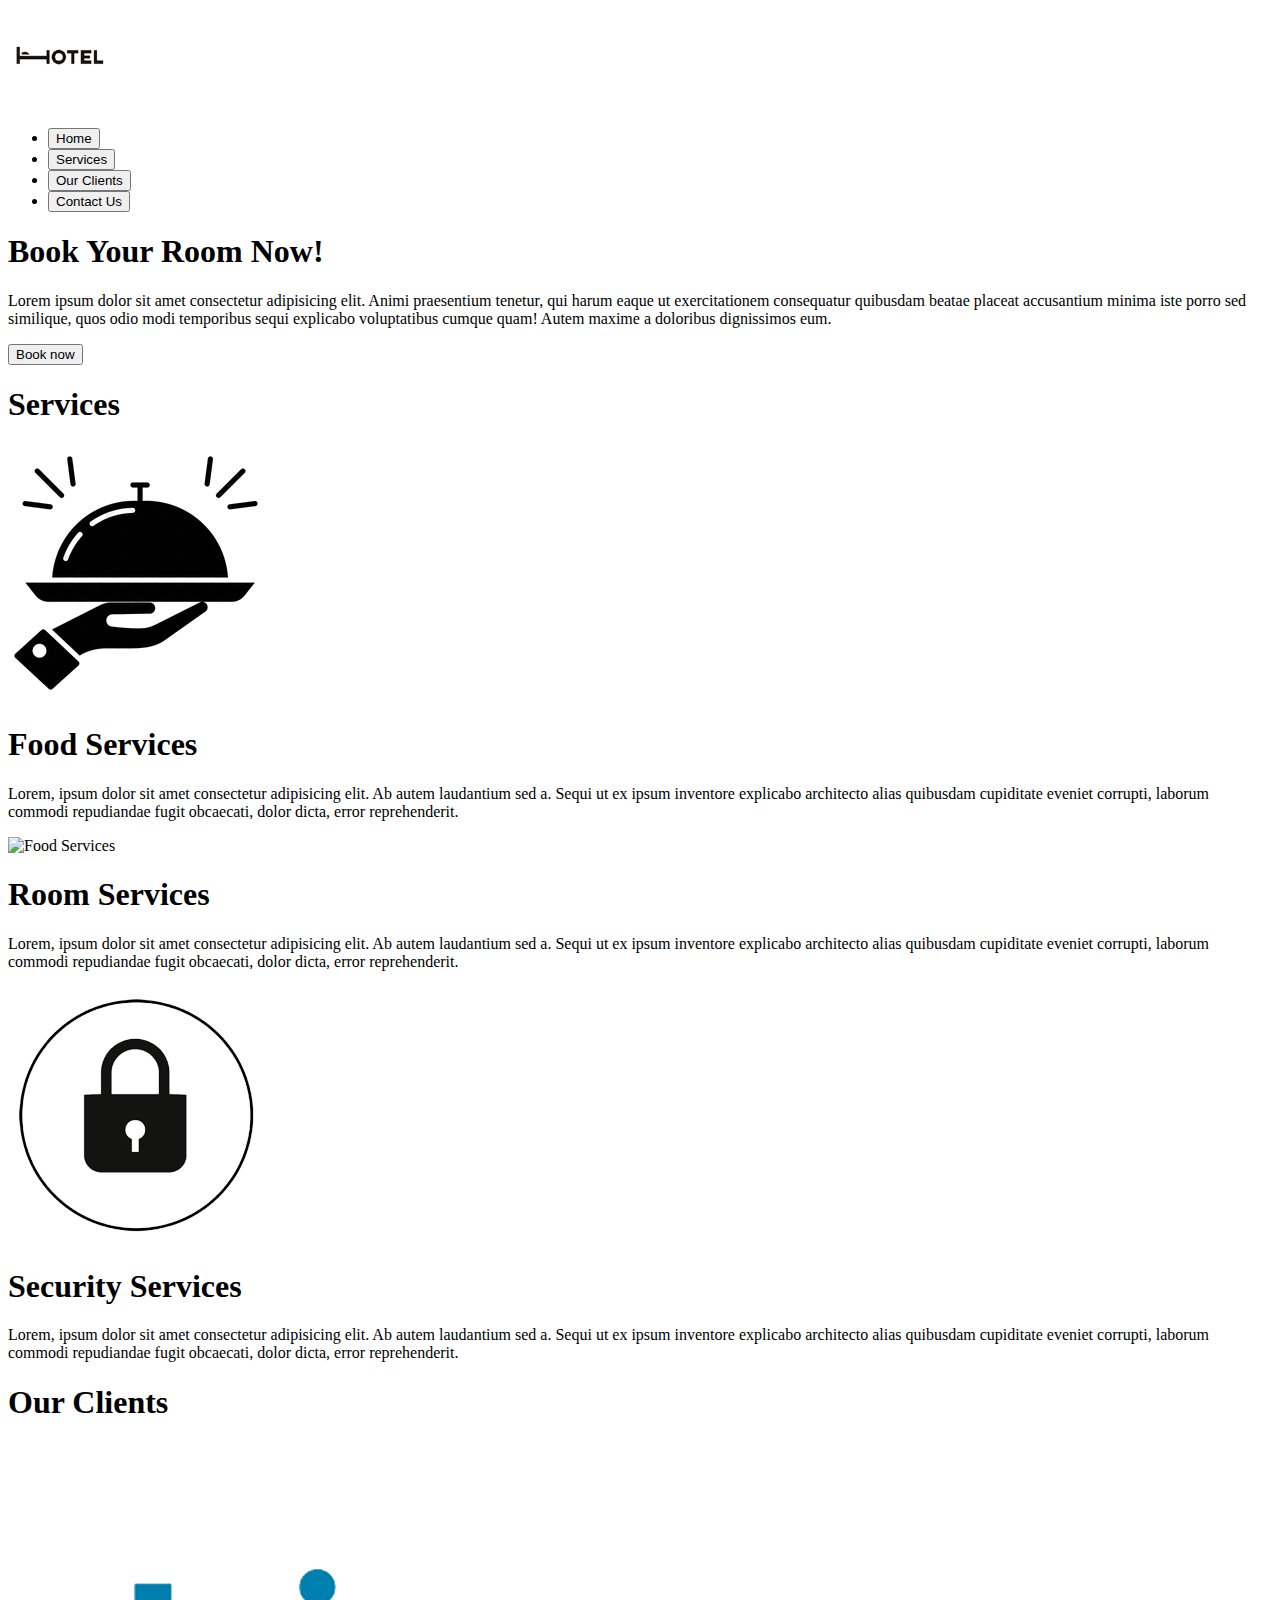
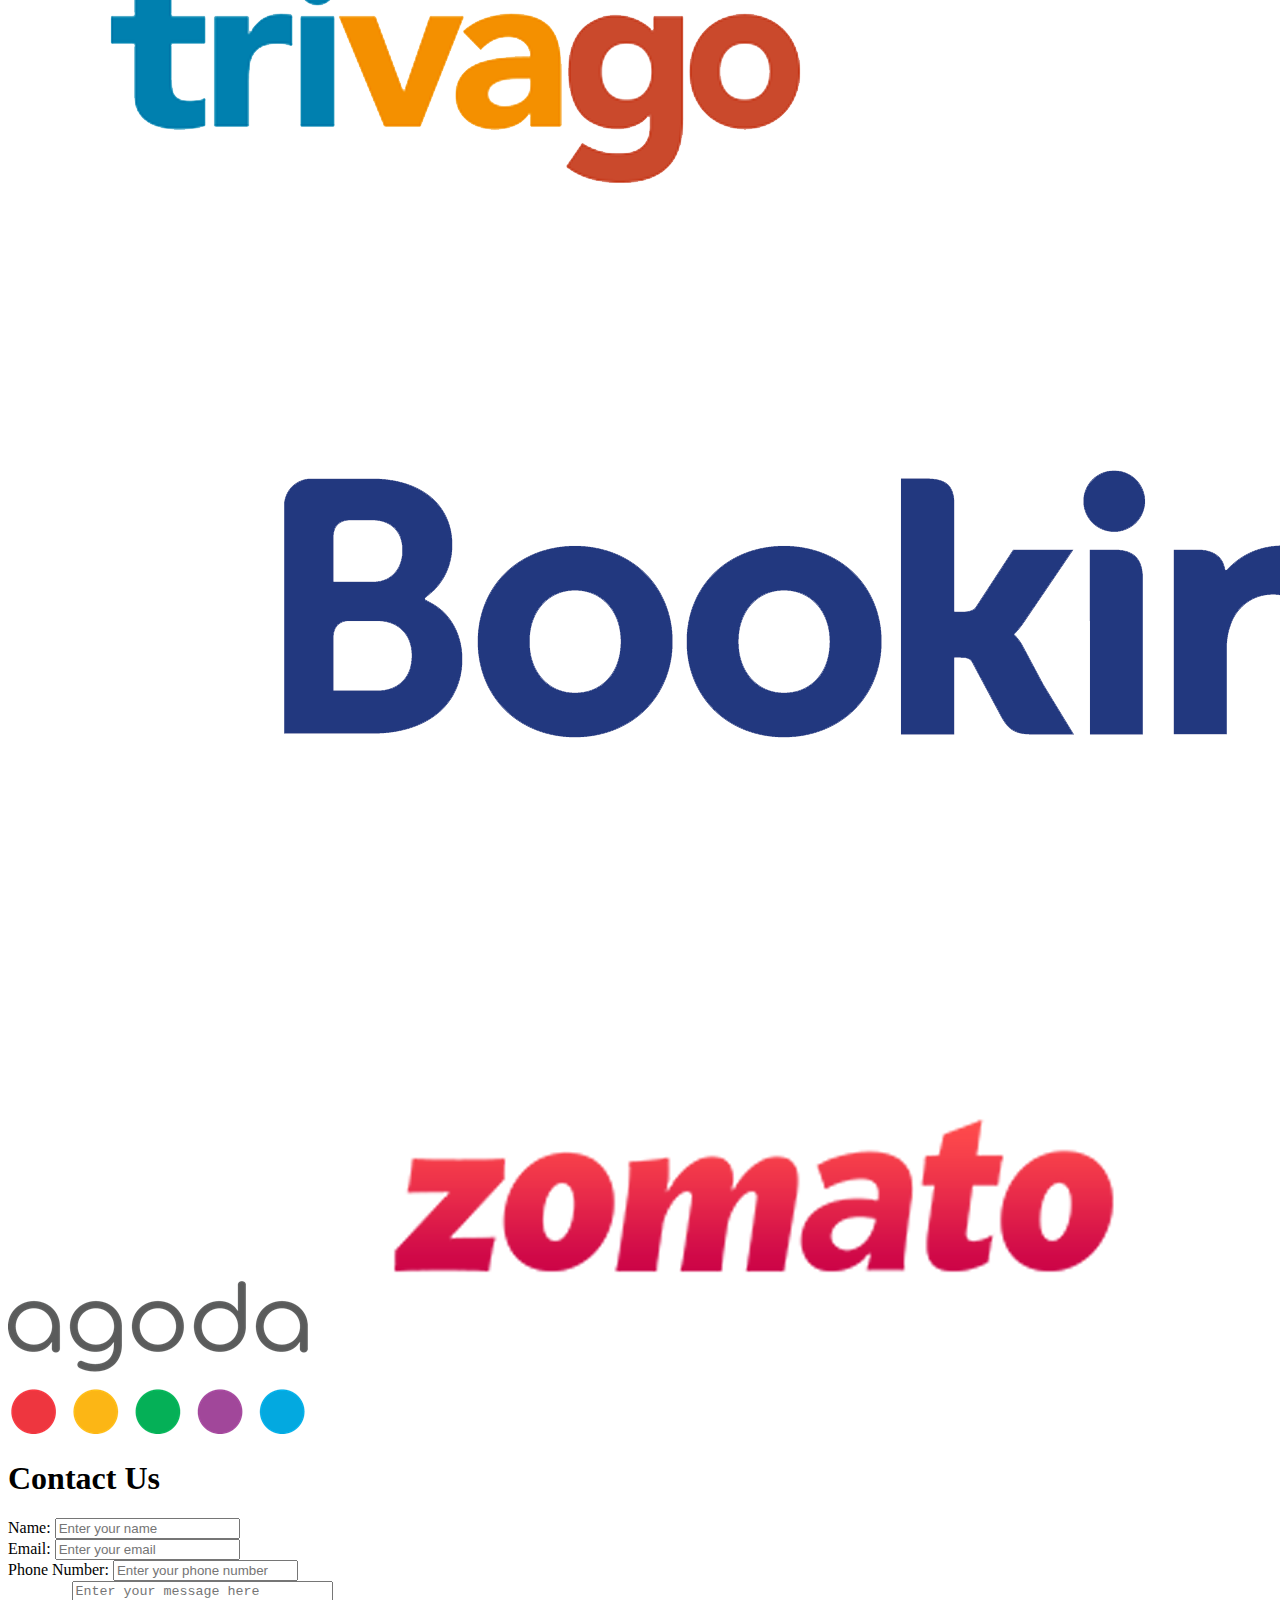
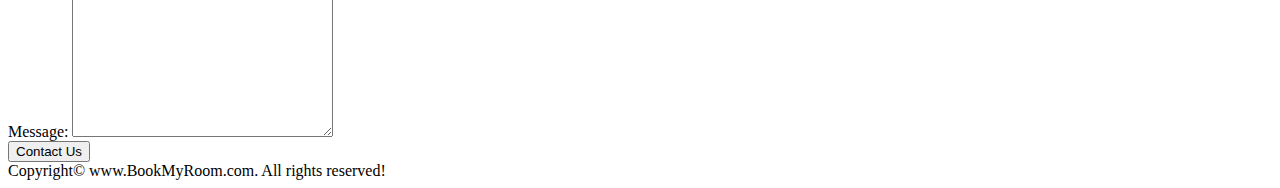
==== index.html @ e875ea50 "first commit" ====
<!DOCTYPE html>
<html lang="en">

<head>
    <meta charset="UTF-8">
    <meta name="viewport" content="width=device-width, initial-scale=1.0">
    <title>Book your room now! - BookMyRoom.com</title>
    <!-- Adding CSS -->
    <link rel="stylesheet" href="Css/style.css">
    <link rel="stylesheet" media="screen and (max-width: 1250px)" href="Css/tablet.css">
    <!-- Adding Fonts -->
    <link href="https://fonts.googleapis.com/css2?family=Nunito:wght@800&display=swap" rel="stylesheet">
    <link href="https://fonts.googleapis.com/css2?family=Poppins:wght@500&display=swap" rel="stylesheet">
    <link href="https://fonts.googleapis.com/css2?family=Noto+Sans&display=swap" rel="stylesheet">
    <link href="https://fonts.googleapis.com/css2?family=Quicksand:wght@600&display=swap" rel="stylesheet">
    <link href="https://fonts.googleapis.com/css2?family=Varela+Round&display=swap" rel="stylesheet">
</head>

<body>
    <!-- Making Navbar -->
    <nav id="navbar">
        <div id="logo">
            <a href="#"><img src="Images/logo.png" alt="logo.png"></a>
        </div>

        <ul id="navigation">
            <li class="tabs"><button onclick="homeFunction()">Home</button></li>
            <li class="tabs"><button onclick="servicesFunction()">Services</button></li>
            <li class="tabs"><button onclick="ourClientsFunction()">Our Clients</button></li>
            <li class="tabs"><button onclick="contactUsFunction()">Contact Us</button></li>
        </ul>
    </nav>

    <!-- Making Home Section -->
    <section class="home">
        <h1 class="h-primary">Book Your Room Now!</h1>
        <p class="p-primary">Lorem ipsum dolor sit amet consectetur adipisicing elit. Animi praesentium tenetur, qui
            harum eaque ut exercitationem consequatur quibusdam beatae placeat accusantium minima iste porro sed
            similique, quos odio modi temporibus sequi explicabo voluptatibus cumque quam! Autem maxime a doloribus
            dignissimos eum.</p>
        <button class="b-primary" onclick="bookNow()">Book now</button>
    </section>

    <!-- Making Services Section -->
    <section class="services">
        <h1 class="h-primary" id="services-h1">Services</h1>
        <div class="container">
            <div class="services-container">
                <img src="Images/services 1.png" alt="Food Services">
                <h1 class="h-secondary">Food Services</h3>
                    <p class="p-secondary">Lorem, ipsum dolor sit amet consectetur adipisicing elit. Ab autem laudantium
                        sed a. Sequi ut ex ipsum inventore explicabo architecto alias quibusdam cupiditate eveniet
                        corrupti, laborum commodi repudiandae fugit obcaecati, dolor dicta, error reprehenderit.</p>
            </div>
            <div class="services-container">
                <img src="Images/services 2.png" alt="Food Services">
                <h1 class="h-secondary">Room Services</h3>
                    <p class="p-secondary">Lorem, ipsum dolor sit amet consectetur adipisicing elit. Ab autem laudantium
                        sed a. Sequi ut ex ipsum inventore explicabo architecto alias quibusdam cupiditate eveniet
                        corrupti, laborum commodi repudiandae fugit obcaecati, dolor dicta, error reprehenderit.</p>
            </div>
            <div class="services-container">
                <img src="Images/services 3.png" alt="Food Services">
                <h1 class="h-secondary">Security Services</h3>
                    <p class="p-secondary">Lorem, ipsum dolor sit amet consectetur adipisicing elit. Ab autem laudantium
                        sed a. Sequi ut ex ipsum inventore explicabo architecto alias quibusdam cupiditate eveniet
                        corrupti, laborum commodi repudiandae fugit obcaecati, dolor dicta, error reprehenderit.</p>
            </div>
        </div>
    </section>

    <!-- Making Our Clients -->
    <section class="our-clients">
        <h1 class="h-primary">Our Clients</h1>
        <div class="clients">
            <img src="Images/client-1.png" alt="client-1" class="client-images">
            <img src="Images/client-2.png" alt="client-2" class="client-images">
            <img src="Images/client-3.png" alt="client-3" class="client-images">
            <img src="Images/client-4.png" alt="client-4" class="client-images">
        </div>
    </section>

    <!-- Making Contact Us Section -->
    <section class="contact-us">
        <h1 class="h-primary">Contact Us</h1>
        <div class="contact-form">
            <div>
                <label for="name">Name: </label>
                <input type="text" placeholder="Enter your name">
            </div>
            <div>
                <label for="email">Email: </label>
                <input type="email" placeholder="Enter your email">
            </div>
            <div>
                <label for="number">Phone Number: </label>
                <input type="text" placeholder="Enter your phone number">
            </div>
            <div>
                <label for="name">Message: </label>
                <textarea name="message" id="message" cols="30" rows="10"
                    placeholder="Enter your message here"></textarea>
            </div>
            <div>
                <button onclick="submit()">Contact Us</button>
            </div>
        </div>
    </section>

    <!-- Footer for copyrights -->
    <footer>
        <div>
            Copyright&copy; www.BookMyRoom.com. All rights reserved!
        </div>
    </footer>
    <script src="JavaScript/script.js"></script>
</body>

</html>
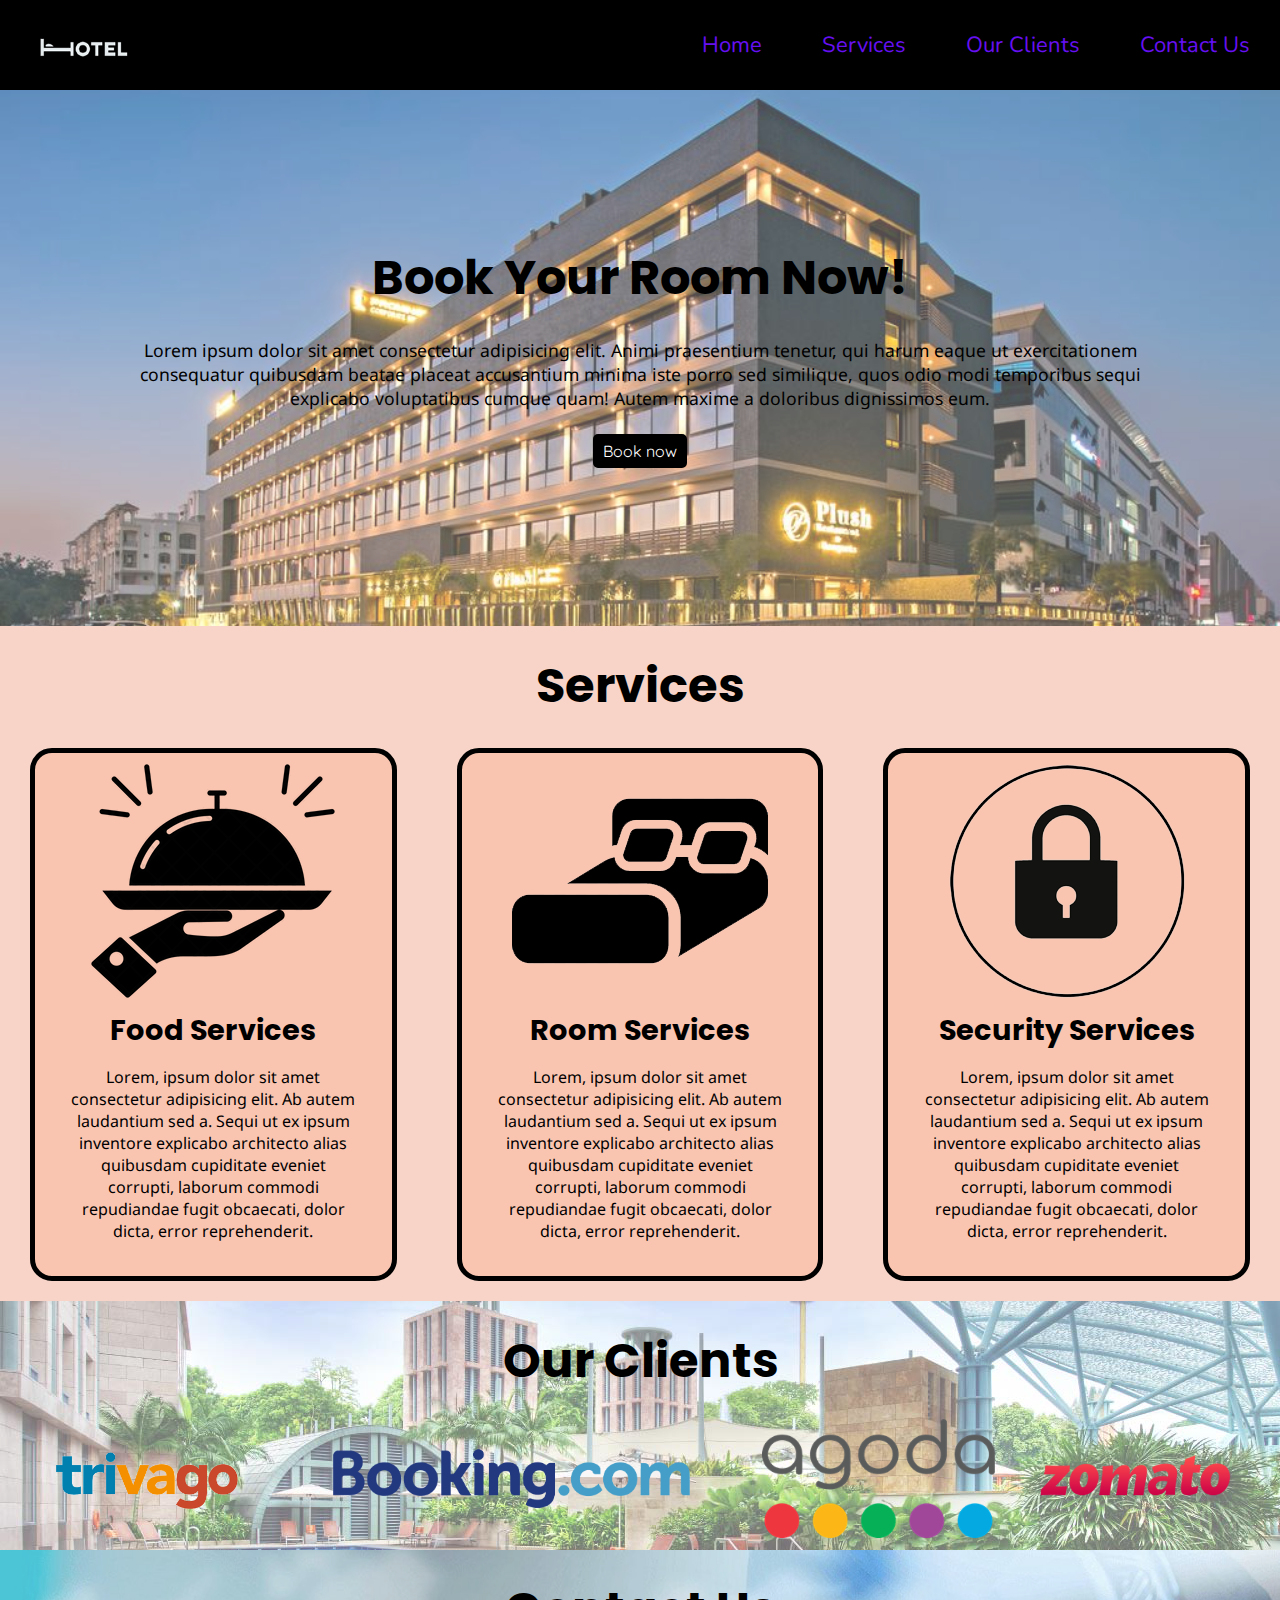
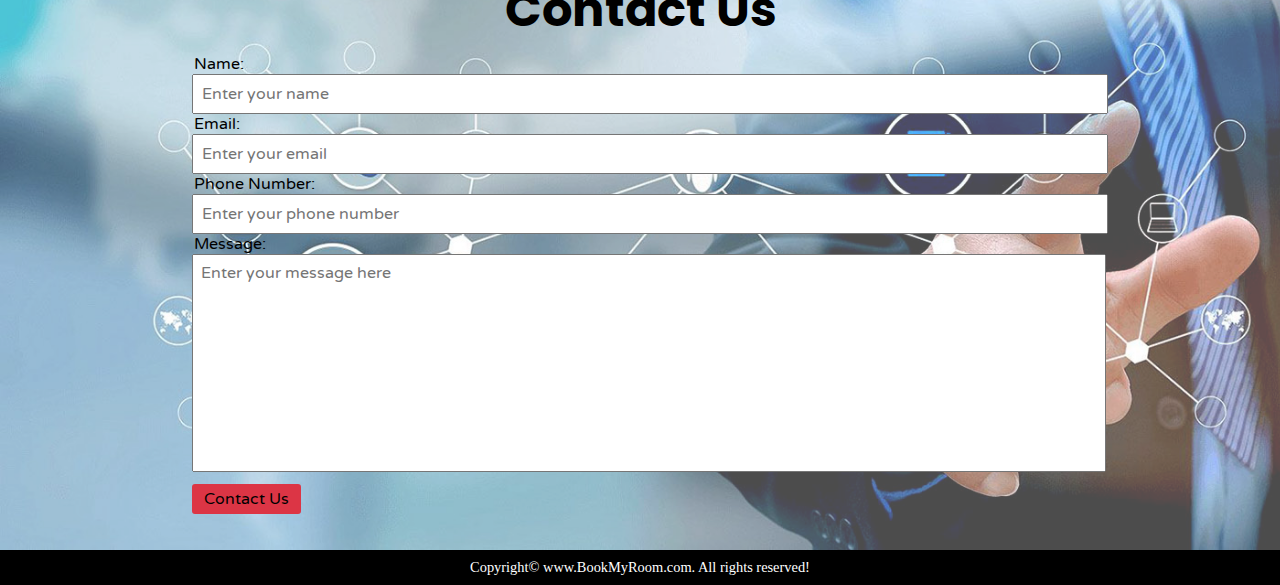
==== commit 9af5f453: "Update index.html" ====
--- a/index.html
+++ b/index.html
@@ -6,8 +6,8 @@
     <meta name="viewport" content="width=device-width, initial-scale=1.0">
     <title>Book your room now! - BookMyRoom.com</title>
     <!-- Adding CSS -->
-    <link rel="stylesheet" href="Css/style.css">
-    <link rel="stylesheet" media="screen and (max-width: 1250px)" href="Css/tablet.css">
+    <link rel="stylesheet" href="CSS/style.css">
+    <link rel="stylesheet" media="screen and (max-width: 1250px)" href="CSS/tablet.css">
     <!-- Adding Fonts -->
     <link href="https://fonts.googleapis.com/css2?family=Nunito:wght@800&display=swap" rel="stylesheet">
     <link href="https://fonts.googleapis.com/css2?family=Poppins:wght@500&display=swap" rel="stylesheet">
@@ -53,7 +53,7 @@
                         corrupti, laborum commodi repudiandae fugit obcaecati, dolor dicta, error reprehenderit.</p>
             </div>
             <div class="services-container">
-                <img src="Images/services 2.png" alt="Food Services">
+                <img src="Images/services 2.PNG" alt="Food Services">
                 <h1 class="h-secondary">Room Services</h3>
                     <p class="p-secondary">Lorem, ipsum dolor sit amet consectetur adipisicing elit. Ab autem laudantium
                         sed a. Sequi ut ex ipsum inventore explicabo architecto alias quibusdam cupiditate eveniet
@@ -116,4 +116,4 @@
     <script src="JavaScript/script.js"></script>
 </body>
 
-</html>+</html>
--- a/CSS/style.css
+++ b/CSS/style.css
@@ -0,0 +1,293 @@
+/* Variables */
+:root {
+    --blue: #007bff;
+    --indigo: #6610f2;
+    --purple: #6f42c1;
+    --pink: #e83e8c;
+    --red: #dc3545;
+    --orange: #fd7e14;
+    --yellow: #ffc107;
+    --green: #28a745;
+    --teal: #20c997;
+    --cyan: #17a2b8;
+    --white: #fff;
+    --gray: #6c757d;
+    --gray-dark: #343a40;
+    --primary: #007bff;
+    --secondary: #6c757d;
+    --success: #28a745;
+    --info: #17a2b8;
+    --warning: #ffc107;
+    --danger: #dc3545;
+    --light: #f8f9fa;
+    --dark: #343a40;
+}
+
+html{
+    scroll-behavior: smooth;
+}
+
+button{
+    outline: none;
+}
+
+*{
+    margin: 0;
+    padding: 0;
+}
+/* Styling Navbar */
+
+body::before{
+    content: "";
+    position: absolute;
+    background-image: url("../Images/background.jpg");
+    background-repeat: no-repeat;
+    background-size: cover;
+    height: 627px;
+    width: 100%;
+    z-index: -1;
+    opacity: 0.7;
+}
+
+#navbar{
+    display: flex;
+    align-items: center;
+    height: 100%;
+    width: 100%;
+    background-color: black;
+    top: 0;
+    position: sticky;
+}
+
+#navigation{
+    margin-left: auto;
+    margin-right: 0;
+    display: flex;
+    list-style: none;
+}
+
+.tabs button{
+    font-family: 'Nunito', sans-serif;
+    background: transparent;
+    border: none;
+    cursor: pointer;
+    text-decoration: none;
+    white-space: nowrap;
+    padding: 3px 10px;
+    margin: 20px;
+    font-size: 22px;
+    color: var(--indigo);
+}
+
+
+.tabs button:hover{
+    text-decoration: underline;
+    color: var(--purple);
+}
+
+#logo{
+    margin: 0px 2em;
+    height: 90px;
+}
+
+#logo img{
+    filter: invert(100%);
+}
+
+/* Styling Home */
+.home{
+    display: flex;
+    flex-direction: column;
+    height: 280px;
+    align-items: center;
+    padding: 128px;
+}
+
+.h-primary{
+    font-family: 'Poppins', sans-serif;
+    font-size: 3em;
+    padding: 24px;
+}
+
+.p-primary{
+    font-family: 'Noto Sans', sans-serif;
+    text-align: center;
+    font-size: 1.1em;
+}
+
+.b-primary{
+    font-family: 'Quicksand', sans-serif;
+    font-size: 1em;
+    padding: 5px 8px;
+    border-radius: 5px;
+    border: 2px solid black;
+    color: white;
+    background-color: black;
+    margin: 24px;
+}
+
+.b-primary:hover{
+    cursor: pointer;
+    background-color: white;
+    border: 2px solid black;
+    color: black;
+}
+
+.b-primary:active{
+    background-color: var(--gray);
+}
+
+/* Styling Services */
+
+.services{
+    display: flex;
+    flex-direction: column;
+    align-items: center;
+    background-color: rgb(247, 212, 199);
+}
+
+.container{
+    display: flex;
+    justify-content: center;
+    align-items: center;
+}
+
+.services-container{
+    border: 5px solid black;
+    margin: 2px 30px;
+    margin-bottom: 20px;
+    border-radius: 22px;
+    background-color: rgb(250, 197, 176);
+}
+
+.services-container img{
+    display: block;
+    margin: auto;
+}
+
+footer{
+    font-size: 0.9rem;
+    background: black;
+    color: white;
+    padding: 9px 20px;
+    bottom: 0;
+    text-align: center;
+}
+
+/* Our Clients */
+
+.our-clients{
+    display: flex;
+    background-image: url("../Images/background 4.jpg");
+    flex-direction: column;
+    align-items: center;
+}
+
+.clients{
+    display: flex;
+    flex-wrap: wrap;
+    align-items: center;
+    justify-content: center;
+
+}
+.client-images{
+    padding: 12px;
+    height: 9.3vw;
+}
+.our-clients h1{
+    padding-bottom: 10px;
+}
+
+/* Contact Us */
+
+.contact-us{
+    display: flex;
+    flex-direction: column;
+    align-items: center;
+    height: 600px;
+}
+
+.contact-us::before{
+    content: "";
+    position: absolute;
+    background-image: url("../Images/background 3.jpg");
+    background-repeat: no-repeat;
+    background-size: cover;
+    height: 600px;
+    width: 100%;
+    z-index: -1;
+    opacity: 0.7;
+}
+
+.contact-form{
+    display: flex;
+    flex-direction: column;
+    width: 70%;
+}
+
+.contact-us h1{
+    padding-bottom: 8px;
+}
+
+.contact-form label{
+    font-family: 'Varela Round', sans-serif;
+    font-size: 1rem;
+    padding: 2px;
+}
+
+.contact-form input,textarea{
+    font-family: 'Varela Round', sans-serif;
+    font-size: 1rem;
+    padding: 0.5rem;
+    width: 100%;
+    outline: none;
+}
+
+textarea{
+    resize: none;
+}
+
+.contact-us button{
+    font-family: 'Varela Round', sans-serif;
+    font-size: 1rem;
+    padding: 3px 10px;
+    background-color: var(--red);
+    border: 2px solid var(--red);
+    margin-top: 8px;
+    border-radius: 3px;
+}
+
+.contact-us button:hover{
+    cursor: pointer;
+    background-color: #dd2739;
+}
+
+/* Text and Heading formating */
+
+.h-primary{
+    font-family: 'Poppins', sans-serif;
+    font-size: 3rem;
+    padding: 24px;
+}
+
+.p-primary{
+    font-family: 'Noto Sans', sans-serif;
+    text-align: center;
+    font-size: 1.1rem;
+}
+
+.h-secondary{
+    font-family: 'Poppins', sans-serif;
+    font-size: 1.8rem;
+    text-align: center;
+}
+
+.p-secondary{
+    font-family: 'Noto Sans', sans-serif;
+    text-align: center;
+    font-size: 0.8rem;
+    text-align: center;
+    padding: 34px;
+    padding-top: 14px;
+    font-size: 1em;
+}--- a/CSS/tablet.css
+++ b/CSS/tablet.css
@@ -0,0 +1,87 @@
+/* Navigation styling */
+
+@media only screen and (max-width:761px){
+    #navbar{
+        flex-direction: column;
+    }
+}
+
+/* Home styling */
+
+@media only screen and (max-width:768px){
+    .home{
+        padding: 64px;
+    }
+}
+
+@media only screen and (max-width:375px){
+    .home{
+        padding: 44px;
+    }
+    .services-container img{
+        height: 240px;
+    }
+    .h-secondary{
+        font-size: 1.5rem;
+    }
+}
+
+@media only screen and (max-width:702px){
+    .h-primary{
+        padding-top: 10px;
+        font-size: 23.52px;
+    }
+
+    .p-primary{
+        font-size: 11.48px;
+    }
+
+    .b-primary{
+        font-size: 13.68px;
+    }
+}
+
+@media only screen and (max-width:604px){
+    .tabs button{
+        font-size: 4.2vw;
+        padding: 2px 5px;
+        margin: 2px 8px;
+    }
+
+    @media only screen and (max-width:350px){
+        .tabs button{
+            font-size: 3.8vw;
+        }
+    }
+}
+
+
+@media only screen and (max-width:950px){
+    .client-images{
+        height: 9vw;
+    }
+    @media only screen and (max-width:750px){
+        .client-images{
+            height: 8.5vw;
+        }
+        @media only screen and (max-width:537px){
+            .client-images{
+                height: 8vw;
+            }
+            @media only screen and (max-width:425px){
+                .client-images{
+                    height: 34px;
+                }
+            }
+        }
+    }
+}
+
+/* Services styling */
+
+.container{
+    flex-direction: column;
+}
+
+/* Contact Us Styling */
+
